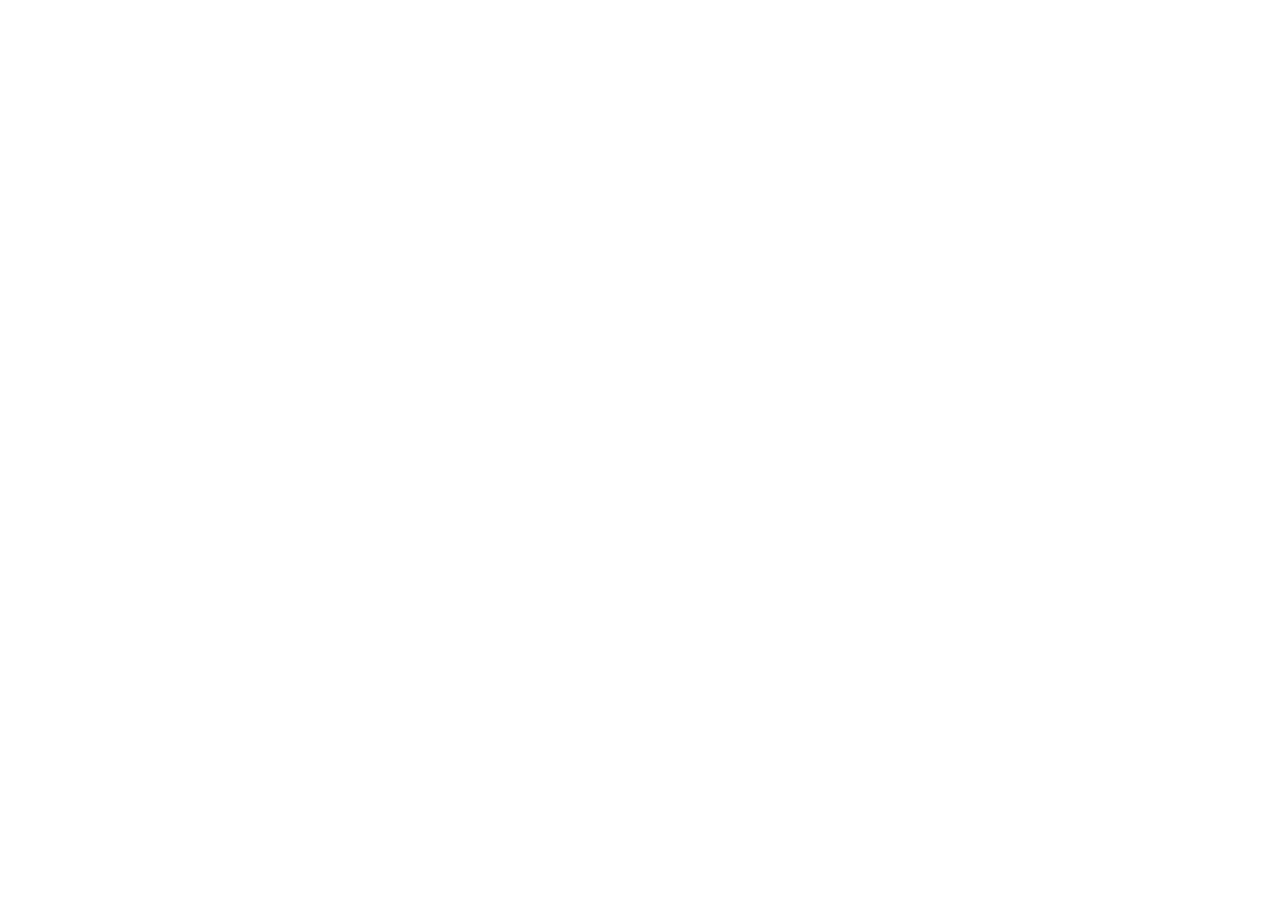
==== library.html @ 7347f36c "creation of all files" ====
<!DOCTYPE html>
<html lang="en">
<head>
    <meta charset="UTF-8">
    <meta name="viewport" content="width=device-width, initial-scale=1.0">
    <title>musicfan101 Library - TrackRecord</title>
</head>
<body>

</body>
</html>
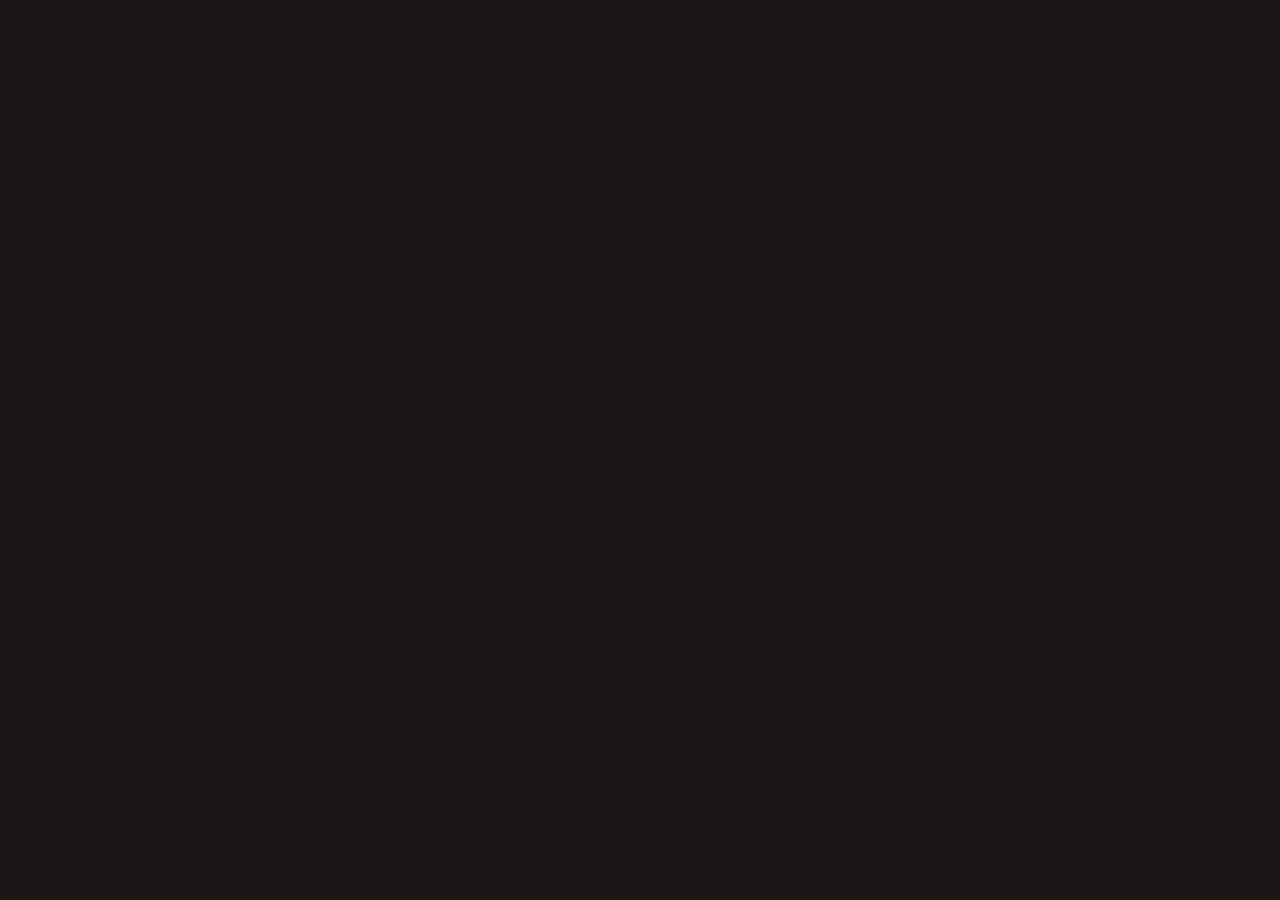
==== commit fa682d94: "adding links to all files" ====
--- a/library.html
+++ b/library.html
@@ -4,6 +4,10 @@
     <meta charset="UTF-8">
     <meta name="viewport" content="width=device-width, initial-scale=1.0">
     <title>musicfan101 Library - TrackRecord</title>
+    <link rel="stylesheet" href="style.css">
+    <link rel="preconnect" href="https://fonts.googleapis.com">
+    <link rel="preconnect" href="https://fonts.gstatic.com" crossorigin>
+    <link href="https://fonts.googleapis.com/css2?family=Bungee&family=Cormorant+Garamond:ital,wght@0,300..700;1,300..700&display=swap" rel="stylesheet">
 </head>
 <body>
 
--- a/style.css
+++ b/style.css
@@ -0,0 +1,503 @@
+
+/* Global styling */
+* {
+    box-sizing: border-box;
+}
+
+body {
+    margin: 0;
+    background-color: #1D1616;
+    color: #F5F7FA;
+}
+
+/* Header */
+header {
+    background-color: #242B36;
+    font-family: "Bungee", sans-serif;
+    padding: 15px 5%;
+    display: flex;
+    justify-content: space-between;
+    align-items: center;
+}
+
+/* TrackRecord title */
+header h1 {
+    margin: 0;
+    font-size: 28px;
+}
+
+header h1 a {
+    color: #D84040;
+    text-decoration: none;
+}
+
+/* Navigation */
+#headernav ul {
+    display: flex;
+    gap: 25px;
+    list-style: none;
+    padding: 0;
+    margin: 0;
+}
+
+#headernav a {
+    color: #EEEEEE;
+    text-decoration: none;
+}
+
+#headernav a:hover {
+    color: #8E1616;
+    transition: color 0.3s ease;
+    transform: scale(1.15);
+}
+
+/* Main content */
+main {
+    padding: 40px 5%;
+}
+
+/* Homepage welcome section */
+main > img {
+    display: block;
+    max-width: 100%;
+    height: auto;
+    margin: 0 auto 30px;
+}
+
+#welcome {
+    display: flex;
+    flex-direction: column;
+    background-image:
+        linear-gradient(
+            rgba(0, 0, 0, 0.4),
+            rgba(0, 0, 0, 0.4)
+        ),
+        url("images/trackrecordwelcome.jpg");
+
+    background-size: cover;
+    background-position: center;
+    background-repeat: no-repeat;
+
+    text-align: center;
+    padding: 100px 20px;
+    border-radius: 10px;
+    text-align: center;
+    font-family: "Cormorant Garamond", serif;
+    font-weight: 700;
+    padding: 400px 10px 20px;
+}
+#welcome p {
+    color: #EEEEEE;
+    font-size: 22px;
+    line-height: 1.6;
+    margin: 0;
+}
+#register-button {
+    margin-top: 10px;
+    background-color: #D84040;
+    border: solid 2px #1D1616;
+    border-radius: 10px;
+    width: fit-content;
+    padding: 10px 20px;
+    align-self: center;
+}
+#register-button:hover {
+    background-color: #8E1616;
+    transition: background-color 0.3s ease;
+}
+#register-button a {
+    color: #EEEEEE;
+    text-decoration: none;
+    font-size: 15px;
+    font-family: "sans-serif", sans-serif;
+}
+#song-gallery h2{
+    margin-top: 40px;
+    font-family: "Bungee", sans-serif;
+    margin-bottom: 0px;
+}
+#song-gallery p {
+    font-family: "Cormorant Garamond", serif;
+    font-weight: 400;
+    font-size: 18px;
+    margin-bottom: 20px;
+    margin-top: 0px;
+}
+
+/* Featured Reviews Gallery */
+.gallery-grid {
+    display: flex;
+    justify-content: center;
+    flex-wrap: wrap;
+    gap: 20px;
+    margin-top: 30px;
+}
+
+/* Smaller song cards */
+.song-card {
+    background-color: #2D2020;
+    width: 190px;
+    padding: 12px;
+    border-radius: 10px;
+    text-align: center;
+}
+
+/* Smaller album covers */
+.song-card img {
+    width: 140px;
+    height: 140px;
+    object-fit: cover;
+    border-radius: 6px;
+}
+
+/* Song information */
+.song-card h3 {
+    font-size: 15px;
+    margin-bottom: 5px;
+}
+
+.song-card .artist {
+    font-size: 13px;
+    color: #AAAAAA;
+}
+
+.song-card .rating {
+    font-size: 20px;
+    color: #D84040;
+}
+
+.song-card .review {
+    font-size: 12px;
+    color: #CCCCCC;
+    font-style: italic;
+}
+
+/* Song card hover animations */
+.song-card {
+    transition: transform 0.3s ease,
+                box-shadow 0.3s ease,
+                background-color 0.3s ease;
+}
+
+.song-card:hover {
+    transform: translateY(-8px);
+    background-color: #3A2525;
+    box-shadow: 0 8px 20px rgba(216, 64, 64, 0.25);
+}
+
+/* Album artwork animation */
+.song-card img {
+    transition: transform 0.3s ease;
+}
+
+.song-card:hover img {
+    transform: scale(1.04);
+}
+
+#webuse {
+    margin-top: 40px;
+}
+#webuse p {
+    font-family: "Cormorant Garamond", serif;
+    font-weight: 700;
+    font-size: 20px;
+    margin-bottom: 20px;
+    margin-top: 0px;
+}
+/* Arrange feature cards into 3 columns */
+#webuse ul {
+    display: grid;
+    grid-template-columns: repeat(3, minmax(0, 1fr));
+    gap: 12px;
+
+    list-style: none;
+    padding: 0;
+    margin: 0;
+}
+
+/* Individual feature cards */
+#webuse li {
+    display: flex;
+    align-items: center;
+    gap: 20px;
+
+    background-color: #425363;
+    padding: 25px;
+    border-radius: 4px;
+    min-height: 125px;
+}
+
+/* Feature icons */
+.feature-icon {
+    font-size: 36px;
+    flex-shrink: 0;
+    width: 55px;
+    text-align: center;
+}
+
+/* Feature descriptions */
+#webuse li span:last-child {
+    color: #EEEEEE;
+    font-size: 17px;
+    line-height: 1.5;
+}
+
+/* Feature box hover animations */
+#webuse li {
+    transition: transform 0.3s ease, background-color 0.3s ease, box-shadow 0.3s ease;
+}
+
+#webuse li:hover {
+    transform: translateY(-5px);
+    background-color: #3b4a59;
+    box-shadow: 0 6px 15px #34424f;
+}
+
+/* Feature icon animation */
+.feature-icon {
+    transition: transform 0.3s ease;
+}
+
+#webuse li:hover .feature-icon {
+    transform: scale(1.15);
+}
+
+/* Footer */
+
+/* Footer navigation */
+footer {
+    background-color: #242B36;
+    padding: 30px 5%;
+    text-align: center;
+    font-family: "Cormorant Garamond", serif;
+}
+#footernav ul {
+    display: flex;
+    justify-content: center;
+    flex-wrap: wrap;
+    gap: 20px;
+    list-style: none;
+    padding: 0;
+}
+
+#footernav a {
+    color: #EEEEEE;
+    text-decoration: none;
+    font-family: "Cormorant Garamond", serif;
+}
+
+#footernav a:hover {
+    color: #D84040;
+}
+/* Tablet */
+@media (min-width: 700px) and (max-width: 1024px) {
+
+    /* Header and navigation */
+    header {
+        padding: 15px 3%;
+        gap: 20px;
+    }
+
+    header h1 {
+        font-size: 24px;
+    }
+
+    #headernav ul {
+        gap: 15px;
+        flex-wrap: wrap;
+        justify-content: flex-end;
+    }
+
+    #headernav a {
+        font-size: 13px;
+    }
+
+    /* Main content */
+    main {
+        padding: 30px 4%;
+    }
+
+    /* Welcome banner */
+    #welcome {
+        padding: 250px 20px 40px;
+        background-position: center;
+    }
+
+    #welcome p {
+        font-size: 20px;
+    }
+
+    /* Featured song reviews */
+    .gallery-grid {
+        justify-content: center;
+        gap: 15px;
+    }
+
+    .song-card {
+        width: 180px;
+    }
+
+    .song-card img {
+        width: 100%;
+        height: auto;
+        aspect-ratio: 1 / 1;
+    }
+
+    /* Features section */
+    #webuse ul {
+        grid-template-columns: repeat(2, minmax(0, 1fr));
+    }
+
+    #webuse li {
+        padding: 20px;
+        min-height: 110px;
+    }
+}
+
+
+/* Mobile */
+@media (max-width: 600px) {
+
+    /* Header */
+    header {
+        flex-direction: column;
+        padding: 15px 10px;
+        text-align: center;
+        gap: 15px;
+    }
+
+    header h1 {
+        font-size: 24px;
+    }
+
+    /* Navigation */
+    #headernav ul {
+        display: flex;
+        flex-wrap: wrap;
+        justify-content: center;
+        gap: 10px 15px;
+    }
+
+    #headernav a {
+        font-size: 11px;
+    }
+
+    /* Main content */
+    main {
+        padding: 15px;
+    }
+
+    /* Welcome banner */
+    #welcome {
+        padding: 120px 15px 30px;
+        background-size: cover;
+        background-position: center;
+        border-radius: 6px;
+    }
+
+    #welcome p {
+        font-size: 17px;
+        line-height: 1.4;
+        margin-bottom: 8px;
+    }
+
+    /* Registration button */
+    #register-button {
+        text-align: center;
+        margin: 25px 0;
+    }
+
+    #register-button .button {
+        display: inline-block;
+        padding: 12px 20px;
+        font-size: 14px;
+    }
+
+    /* Featured reviews */
+    #song-gallery {
+        margin-top: 30px;
+    }
+
+    #song-gallery h2 {
+        font-size: 23px;
+    }
+
+    .gallery-grid {
+        display: grid;
+        grid-template-columns: repeat(2, minmax(0, 1fr));
+        gap: 10px;
+    }
+
+    .song-card {
+        width: 100%;
+        padding: 10px;
+    }
+
+    .song-card img {
+        width: 100%;
+        height: auto;
+        aspect-ratio: 1 / 1;
+        object-fit: cover;
+    }
+
+    .song-card h3 {
+        font-size: 14px;
+    }
+
+    .song-card .artist {
+        font-size: 12px;
+    }
+
+    .song-card .rating {
+        font-size: 17px;
+    }
+
+    .song-card .review {
+        font-size: 11px;
+    }
+
+    /* TrackRecord features */
+    #webuse {
+        margin: 40px auto;
+    }
+
+    #webuse h2 {
+        font-size: 17px;
+    }
+
+    #webuse ul {
+        grid-template-columns: 1fr;
+        gap: 10px;
+    }
+
+    #webuse li {
+        min-height: 85px;
+        padding: 15px;
+        gap: 12px;
+    }
+
+    .feature-icon {
+        font-size: 28px;
+        width: 40px;
+    }
+
+    #webuse li span:last-child {
+        font-size: 15px;
+    }
+
+    /* Footer */
+    footer {
+        padding: 20px 10px;
+        text-align: center;
+    }
+
+    #footernav ul {
+        flex-wrap: wrap;
+        justify-content: center;
+        gap: 12px;
+    }
+
+    #footernav a {
+        font-size: 12px;
+    }
+}
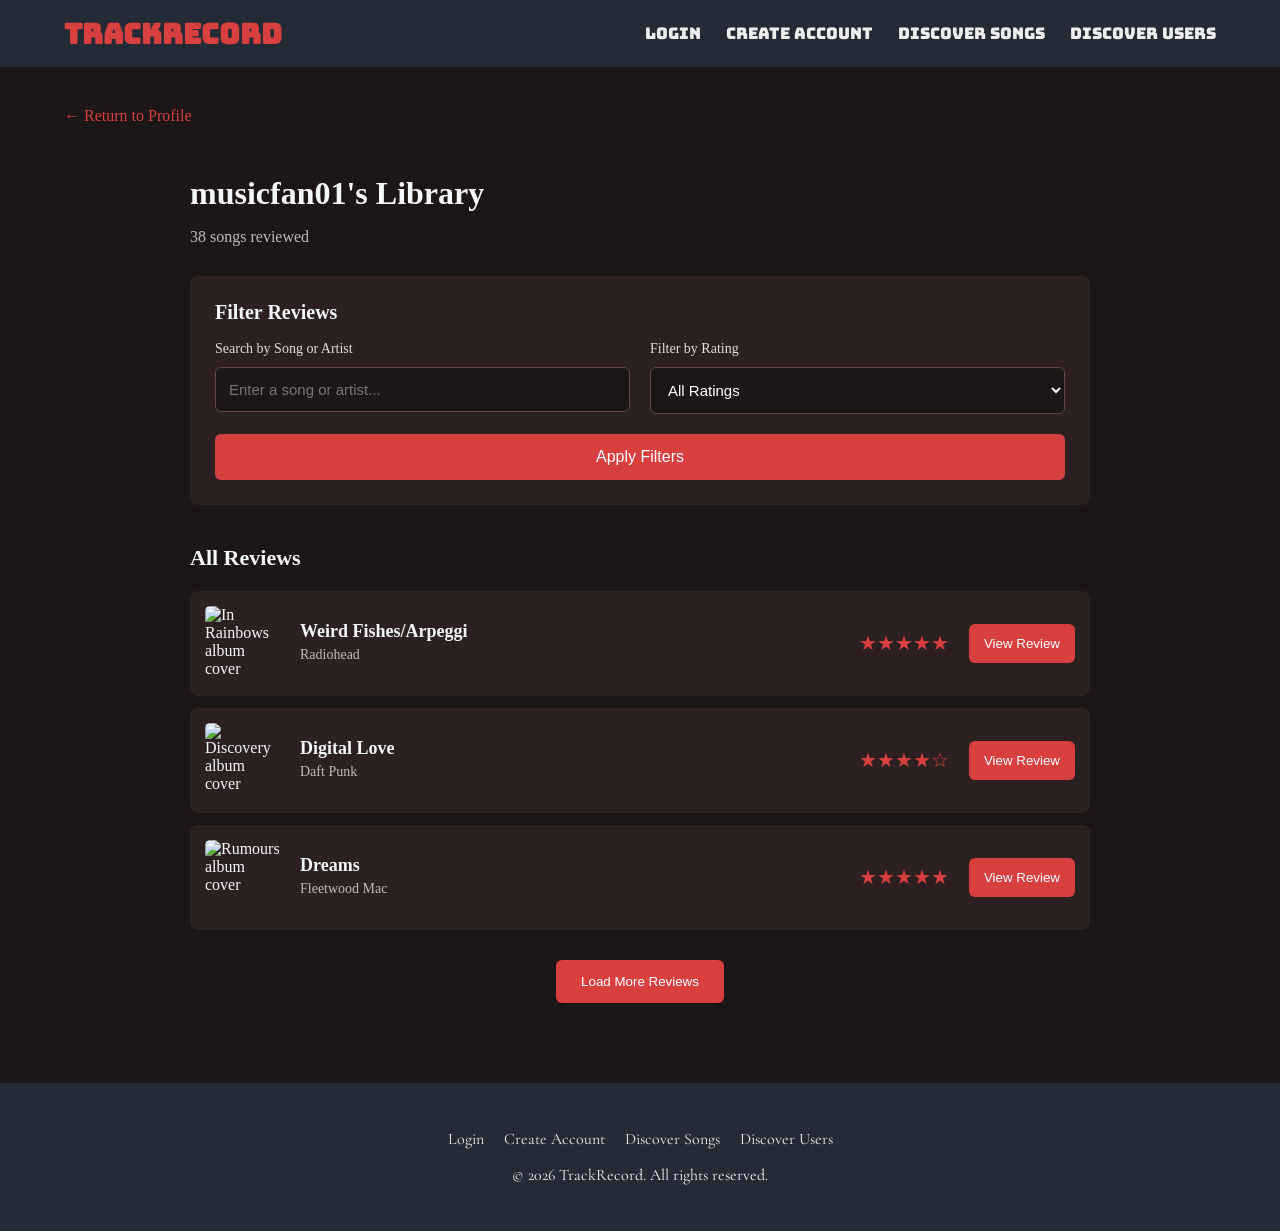
==== commit e13770b2: "library setup" ====
--- a/library.html
+++ b/library.html
@@ -1,15 +1,171 @@
 <!DOCTYPE html>
 <html lang="en">
+
 <head>
     <meta charset="UTF-8">
     <meta name="viewport" content="width=device-width, initial-scale=1.0">
-    <title>musicfan101 Library - TrackRecord</title>
+    <title>Music Library - TrackRecord</title>
     <link rel="stylesheet" href="style.css">
     <link rel="preconnect" href="https://fonts.googleapis.com">
     <link rel="preconnect" href="https://fonts.gstatic.com" crossorigin>
-    <link href="https://fonts.googleapis.com/css2?family=Bungee&family=Cormorant+Garamond:ital,wght@0,300..700;1,300..700&display=swap" rel="stylesheet">
+    <link
+        href="https://fonts.googleapis.com/css2?family=Bungee&family=Cormorant+Garamond:ital,wght@0,300..700;1,300..700&display=swap"
+        rel="stylesheet">
 </head>
+
 <body>
+    <header>
+        <h1><a href="index.html">TrackRecord</a></h1>
 
+        <nav id="headernav">
+            <ul>
+                <li><a href="login.html">Login</a></li>
+                <li><a href="register.html">Create Account</a></li>
+                <li><a href="songs.html">Discover Songs</a></li>
+                <li><a href="users.html">Discover Users</a></li>
+            </ul>
+        </nav>
+    </header>
+
+    <main>
+        <a href="profile.html" class="return-button">
+            ← Return to Profile
+        </a>
+        <!-- Library heading -->
+        <section id="library-header">
+            <h2>musicfan01's Library</h2>
+            <p>38 songs reviewed</p>
+        </section>
+
+        <!-- Library filters -->
+        <section id="library-filters">
+            <h2>Filter Reviews</h2>
+
+            <form id="filter-form">
+                <div class="filter-fields">
+                    <div class="filter-group">
+                        <label for="library-search">
+                            Search by Song or Artist
+                        </label>
+
+                        <input type="search" id="library-search" placeholder="Enter a song or artist...">
+                    </div>
+
+                    <div class="filter-group">
+                        <label for="rating-filter">
+                            Filter by Rating
+                        </label>
+
+                        <select id="rating-filter">
+                            <option value="all">All Ratings</option>
+                            <option value="5">5 Stars</option>
+                            <option value="4">4 Stars</option>
+                            <option value="3">3 Stars</option>
+                            <option value="2">2 Stars</option>
+                            <option value="1">1 Star</option>
+                        </select>
+                    </div>
+                </div>
+                <button type="submit" id="apply-filters">
+                    Apply Filters
+                </button>
+            </form>
+        </section>
+
+        <!-- Library reviews -->
+        <section id="library-reviews">
+            <h2>All Reviews</h2>
+
+            <div class="song-list">
+
+                <!-- Review 1 -->
+                <article class="song-row">
+                    <img src="https://is1-ssl.mzstatic.com/image/thumb/Music126/v4/dd/50/c7/dd50c790-99ac-d3d0-5ab8-e3891fb8fd52/634904032463.png/100x100bb.jpg"
+                        alt="In Rainbows album cover" class="song-artwork">
+
+                    <div class="song-info">
+                        <h3>Weird Fishes/Arpeggi</h3>
+                        <p>Radiohead</p>
+                    </div>
+
+                    <span class="library-rating" aria-label="5 out of 5 stars">
+                        ★★★★★
+                    </span>
+
+                    <button type="button" class="view-review">
+                        View Review
+                    </button>
+                </article>
+
+                <!-- Review 2 -->
+                <article class="song-row">
+                    <img src="https://is1-ssl.mzstatic.com/image/thumb/Music221/v4/fd/4a/77/fd4a77db-0ebc-d043-41a2-f32fa1bb0fb4/dj.qrikkdwj.jpg/100x100bb.jpg"
+                        alt="Discovery album cover" class="song-artwork">
+
+                    <div class="song-info">
+                        <h3>Digital Love</h3>
+                        <p>Daft Punk</p>
+                    </div>
+
+                    <span class="library-rating" aria-label="4 out of 5 stars">
+                        ★★★★☆
+                    </span>
+
+                    <button type="button" class="view-review">
+                        View Review
+                    </button>
+                </article>
+
+                <!-- Review 3 -->
+                <article class="song-row">
+                    <img src="https://is1-ssl.mzstatic.com/image/thumb/Music124/v4/4d/13/ba/4d13bac3-d3d5-7581-2c74-034219eadf2b/081227970949.jpg/100x100bb.jpg"
+                        alt="Rumours album cover" class="song-artwork">
+
+                    <div class="song-info">
+                        <h3>Dreams</h3>
+                        <p>Fleetwood Mac</p>
+                    </div>
+
+                    <span class="library-rating" aria-label="5 out of 5 stars">
+                        ★★★★★
+                    </span>
+
+                    <button type="button" class="view-review">
+                        View Review
+                    </button>
+                </article>
+
+            </div>
+
+            <button type="button" id="load-more">
+                Load More Reviews
+            </button>
+        </section>
+
+        <dialog id="review-dialog">
+            <h2 id="detail-title">Song Title</h2>
+            <p id="detail-artist">Artist</p>
+            <p id="detail-rating">★★★★★</p>
+            <p id="detail-review">Written review goes here.</p>
+
+            <button type="button" id="close-review">
+                Close
+            </button>
+        </dialog>
+    </main>
+
+    <footer>
+        <nav id="footernav">
+            <ul>
+                <li><a href="login.html">Login</a></li>
+                <li><a href="register.html">Create Account</a></li>
+                <li><a href="songs.html">Discover Songs</a></li>
+                <li><a href="users.html">Discover Users</a></li>
+            </ul>
+        </nav>
+
+        <p>&copy; 2026 TrackRecord. All rights reserved.</p>
+    </footer>
 </body>
+
 </html>
--- a/style.css
+++ b/style.css
@@ -1,4 +1,3 @@
-
 /* Global styling */
 * {
     box-sizing: border-box;
@@ -57,7 +56,7 @@
 }
 
 /* Homepage welcome section */
-main > img {
+main>img {
     display: block;
     max-width: 100%;
     height: auto;
@@ -68,10 +67,8 @@
     display: flex;
     flex-direction: column;
     background-image:
-        linear-gradient(
-            rgba(0, 0, 0, 0.4),
-            rgba(0, 0, 0, 0.4)
-        ),
+        linear-gradient(rgba(0, 0, 0, 0.4),
+            rgba(0, 0, 0, 0.4)),
         url("images/trackrecordwelcome.jpg");
 
     background-size: cover;
@@ -86,12 +83,14 @@
     font-weight: 700;
     padding: 400px 10px 20px;
 }
+
 #welcome p {
     color: #EEEEEE;
     font-size: 22px;
     line-height: 1.6;
     margin: 0;
 }
+
 #register-button {
     margin-top: 10px;
     background-color: #D84040;
@@ -101,21 +100,25 @@
     padding: 10px 20px;
     align-self: center;
 }
+
 #register-button:hover {
     background-color: #8E1616;
     transition: background-color 0.3s ease;
 }
+
 #register-button a {
     color: #EEEEEE;
     text-decoration: none;
     font-size: 15px;
     font-family: "sans-serif", sans-serif;
 }
-#song-gallery h2{
+
+#song-gallery h2 {
     margin-top: 40px;
     font-family: "Bungee", sans-serif;
     margin-bottom: 0px;
 }
+
 #song-gallery p {
     font-family: "Cormorant Garamond", serif;
     font-weight: 400;
@@ -175,8 +178,8 @@
 /* Song card hover animations */
 .song-card {
     transition: transform 0.3s ease,
-                box-shadow 0.3s ease,
-                background-color 0.3s ease;
+        box-shadow 0.3s ease,
+        background-color 0.3s ease;
 }
 
 .song-card:hover {
@@ -197,6 +200,7 @@
 #webuse {
     margin-top: 40px;
 }
+
 #webuse p {
     font-family: "Cormorant Garamond", serif;
     font-weight: 700;
@@ -204,6 +208,7 @@
     margin-bottom: 20px;
     margin-top: 0px;
 }
+
 /* Arrange feature cards into 3 columns */
 #webuse ul {
     display: grid;
@@ -262,6 +267,602 @@
     transform: scale(1.15);
 }
 
+/* Login page */
+#login,
+#register {
+    background-color: #2D2020;
+    max-width: 450px;
+    margin: 60px auto;
+    padding: 40px;
+    border-radius: 12px;
+    text-align: center;
+}
+
+#login h2,
+#register h2 {
+    font-size: 32px;
+    margin-bottom: 10px;
+}
+
+#login>p,
+#register>p {
+    color: #BBBBBB;
+}
+
+/* Login form */
+#login-form,
+#register-form {
+    display: flex;
+    flex-direction: column;
+    text-align: left;
+    gap: 12px;
+    margin-top: 30px;
+}
+
+#login-form label,
+#register-form label {
+    color: #EEEEEE;
+    font-size: 15px;
+    font-weight: bold;
+}
+
+#login-form input,
+#register-form input {
+    background-color: #1D1616;
+    color: #FFFFFF;
+    border: 1px solid #664444;
+    border-radius: 6px;
+    padding: 13px;
+    font-size: 15px;
+}
+
+#login-form input:focus,
+#register-form input:focus {
+    outline: 2px solid #D84040;
+    outline-offset: 1px;
+}
+
+#login-form button,
+#register-form button {
+    background-color: #D84040;
+    color: white;
+    border: none;
+    border-radius: 6px;
+    padding: 14px;
+    font-size: 16px;
+    cursor: pointer;
+    margin-top: 10px;
+    transition: background-color 0.3s ease;
+}
+
+#login-form button:hover,
+#register-form button:hover {
+    background-color: #A52A2A;
+}
+
+/* Create account link */
+.account-link {
+    margin-top: 25px;
+    font-size: 14px;
+}
+
+.account-link a {
+    color: #D84040;
+    text-decoration: none;
+}
+
+.account-link a:hover {
+    text-decoration: underline;
+}
+
+/* Song discovery */
+#song-search,
+#user-search {
+    max-width: 900px;
+    margin: 30px auto 50px;
+    text-align: center;
+}
+
+#song-search h2,
+#user-search h2 {
+    font-size: 32px;
+    margin-bottom: 10px;
+}
+
+#song-search p,
+#user-search p {
+    color: #BBBBBB;
+    margin-bottom: 30px;
+}
+
+/* Search form */
+#search-form,
+#user-search-form {
+    display: flex;
+    gap: 10px;
+    width: 100%;
+}
+
+#song-input,
+#user-input {
+    flex: 1;
+    min-width: 0;
+    padding: 15px;
+    background-color: #2D2020;
+    color: #FFFFFF;
+    border: 1px solid #664444;
+    border-radius: 6px;
+    font-size: 16px;
+}
+
+#song-input:focus,
+#user-input:focus {
+    outline: 2px solid #D84040;
+    outline-offset: 1px;
+}
+
+#search-form button,
+#user-search-form button {
+    background-color: #D84040;
+    color: white;
+    border: none;
+    border-radius: 6px;
+    padding: 15px 25px;
+    cursor: pointer;
+    transition: background-color 0.3s ease;
+}
+
+#search-form button:hover,
+#user-search-form button:hover {
+    background-color: #A52A2A;
+}
+
+/* Search results section */
+#search-results {
+    max-width: 900px;
+    margin: 0 auto;
+}
+
+#search-results h2 {
+    font-size: 22px;
+    margin-bottom: 20px;
+}
+
+.song-list {
+    display: flex;
+    flex-direction: column;
+    gap: 12px;
+}
+
+.song-row {
+    display: flex;
+    align-items: center;
+    gap: 20px;
+    background-color: #2D2020;
+    padding: 15px;
+    border-radius: 8px;
+    transition: background-color 0.3s ease;
+}
+
+.song-row:hover {
+    background-color: #3A2929;
+}
+
+.song-artwork {
+    width: 75px;
+    height: 75px;
+    object-fit: cover;
+    border-radius: 5px;
+    flex-shrink: 0;
+}
+
+.song-info {
+    flex: 1;
+    min-width: 0;
+}
+
+.song-info h3 {
+    margin: 0 0 5px;
+    font-size: 18px;
+}
+
+.song-info p {
+    margin: 3px 0;
+    color: #BBBBBB;
+    font-size: 14px;
+}
+
+.add-review {
+    background-color: #D84040;
+    color: white;
+    font-size: 28px;
+    border: none;
+    border-radius: 6px;
+    width: 45px;
+    height: 45px;
+    flex-shrink: 0;
+    cursor: pointer;
+    transition: background-color 0.3s ease,
+        transform 0.3s ease;
+}
+
+.add-review:hover {
+    background-color: #A52A2A;
+    transform: scale(1.08);
+}
+
+/* User search results */
+#user-results {
+    max-width: 900px;
+    margin: 0 auto;
+}
+
+#user-results h2 {
+    font-size: 22px;
+    margin-bottom: 20px;
+}
+
+.user-list {
+    display: flex;
+    flex-direction: column;
+    gap: 12px;
+}
+
+.user-row {
+    display: flex;
+    align-items: center;
+    gap: 20px;
+    background-color: #2D2020;
+    padding: 15px;
+    border-radius: 8px;
+    transition: background-color 0.3s ease;
+}
+
+.user-row:hover {
+    background-color: #3A2929;
+}
+
+/* Profile avatar */
+.user-avatar {
+    width: 65px;
+    height: 65px;
+    background-color: #483535;
+    border-radius: 50%;
+    display: flex;
+    justify-content: center;
+    align-items: center;
+    font-size: 30px;
+    flex-shrink: 0;
+}
+
+/* User information */
+.user-info {
+    flex: 1;
+    min-width: 0;
+}
+
+.user-info h3 {
+    margin: 0 0 8px;
+    font-size: 18px;
+    overflow-wrap: anywhere;
+}
+
+.user-info p {
+    color: #BBBBBB;
+    font-size: 14px;
+    margin: 0;
+}
+
+/* View Profile button */
+.view-profile {
+    display: inline-block;
+    background-color: #D84040;
+    color: #FFFFFF;
+    text-decoration: none;
+    padding: 12px 18px;
+    border-radius: 6px;
+    font-size: 14px;
+    white-space: nowrap;
+    transition: background-color 0.3s ease,
+        transform 0.3s ease;
+}
+
+.view-profile:hover {
+    background-color: #A52A2A;
+    transform: scale(1.05);
+}
+
+#user-message {
+    color: #D84040;
+    margin-top: 20px;
+}
+
+/* Profile header */
+#profile-header {
+    max-width: 1000px;
+    margin: 30px auto;
+    display: flex;
+    align-items: center;
+    gap: 25px;
+}
+
+.profile-avatar {
+    width: 100px;
+    height: 100px;
+    background-color: #483535;
+    border-radius: 50%;
+    display: flex;
+    align-items: center;
+    justify-content: center;
+    font-size: 45px;
+    flex-shrink: 0;
+}
+
+.profile-info h2 {
+    font-size: 30px;
+    margin: 0 0 10px;
+}
+
+.profile-info p {
+    color: #BBBBBB;
+    margin: 0;
+}
+
+/* Profile statistics */
+#profile-stats {
+    max-width: 1000px;
+    margin: 30px auto 50px;
+    display: grid;
+    grid-template-columns: repeat(2, 1fr);
+    gap: 20px;
+}
+
+.stat-box {
+    background-color: #2D2020;
+    text-align: center;
+    padding: 25px;
+    border-radius: 8px;
+}
+
+.stat-box h3 {
+    font-size: 32px;
+    margin: 0 0 10px;
+    color: #FFFFFF;
+}
+
+.stat-box p {
+    color: #BBBBBB;
+    margin: 0;
+    font-size: 15px;
+}
+
+/* Recent reviews */
+#recent-reviews {
+    max-width: 1000px;
+    margin: 0 auto 60px;
+}
+
+#recent-reviews h2 {
+    font-size: 24px;
+    margin-bottom: 10px;
+}
+
+#recent-reviews>p {
+    color: #BBBBBB;
+}
+
+/* View Library button */
+.library-button {
+    display: block;
+    width: fit-content;
+    margin: 30px auto 0;
+    padding: 14px 25px;
+    background-color: #D84040;
+    color: #FFFFFF;
+    text-decoration: none;
+    border-radius: 6px;
+    transition: background-color 0.3s ease,
+        transform 0.3s ease;
+}
+
+.library-button:hover {
+    background-color: #A52A2A;
+    transform: translateY(-3px);
+}
+
+/* Library heading */
+#library-header {
+    max-width: 900px;
+    margin: 30px auto;
+}
+
+#library-header h2 {
+    font-size: 32px;
+    margin-bottom: 10px;
+}
+
+#library-header p {
+    color: #BBBBBB;
+}
+
+/* Library filters */
+#library-filters {
+    max-width: 900px;
+    margin: 30px auto;
+    background-color: #2D2020;
+    padding: 25px;
+    border-radius: 8px;
+}
+
+#library-filters h2 {
+    font-size: 20px;
+    margin-top: 0;
+}
+
+#filter-form {
+    display: flex;
+    gap: 20px;
+}
+
+.filter-group {
+    display: flex;
+    flex-direction: column;
+    gap: 10px;
+    flex: 1;
+    min-width: 0;
+}
+
+.filter-group label {
+    color: #DDDDDD;
+    font-size: 14px;
+}
+
+.filter-group input,
+.filter-group select {
+    width: 100%;
+    padding: 13px;
+    background-color: #1D1616;
+    color: #FFFFFF;
+    border: 1px solid #664444;
+    border-radius: 6px;
+    font-size: 15px;
+}
+
+.filter-group input:focus,
+.filter-group select:focus {
+    outline: 2px solid #D84040;
+    outline-offset: 1px;
+}
+#filter-form {
+    display: flex;
+    flex-direction: column;
+    gap: 20px;
+}
+
+.filter-fields {
+    display: flex;
+    gap: 20px;
+}
+
+#apply-filters {
+    width: 100%;
+    padding: 14px;
+    background-color: #D84040;
+    color: #FFFFFF;
+    border: none;
+    border-radius: 6px;
+    font-size: 16px;
+    cursor: pointer;
+    transition: background-color 0.3s ease;
+}
+
+#apply-filters:hover {
+    background-color: #A52A2A;
+}
+/* Library reviews */
+#library-reviews {
+    max-width: 900px;
+    margin: 40px auto;
+}
+
+#library-reviews h2 {
+    font-size: 22px;
+    margin-bottom: 20px;
+}
+
+.library-rating {
+    color: #D84040;
+    font-size: 20px;
+    white-space: nowrap;
+    flex-shrink: 0;
+}
+
+/* View Review button */
+.view-review {
+    background-color: #D84040;
+    color: #FFFFFF;
+    border: none;
+    border-radius: 6px;
+    padding: 12px 15px;
+    cursor: pointer;
+    white-space: nowrap;
+    transition: background-color 0.3s ease;
+}
+
+.view-review:hover {
+    background-color: #A52A2A;
+}
+
+/* Load More button */
+#load-more {
+    display: block;
+    margin: 30px auto 0;
+    padding: 14px 25px;
+    background-color: #D84040;
+    color: #FFFFFF;
+    border: none;
+    border-radius: 6px;
+    cursor: pointer;
+    transition: background-color 0.3s ease;
+}
+
+#load-more:hover {
+    background-color: #A52A2A;
+}
+
+/* Review detail popup */
+#review-dialog {
+    width: min(90%, 500px);
+    background-color: #2D2020;
+    color: #FFFFFF;
+    border: 1px solid #664444;
+    border-radius: 10px;
+    padding: 30px;
+}
+
+#review-dialog::backdrop {
+    background-color: rgba(0, 0, 0, 0.75);
+}
+
+#detail-rating {
+    color: #D84040;
+    font-size: 22px;
+}
+
+#detail-review {
+    color: #CCCCCC;
+    line-height: 1.6;
+    white-space: pre-wrap;
+}
+
+#close-review {
+    background-color: #D84040;
+    color: #FFFFFF;
+    border: none;
+    padding: 10px 20px;
+    border-radius: 6px;
+    cursor: pointer;
+}
+
+#close-review:hover {
+    background-color: #A52A2A;
+}
+/* Return to Profile Button */
+.return-button {
+    display: inline-block;
+    color: #D84040;
+    text-decoration: none;
+    font-size: 16px;
+    margin-bottom: 20px;
+    transition: color 0.3s ease,
+                transform 0.3s ease;
+}
+
+.return-button:hover {
+    color: #FFFFFF;
+    transform: translateX(-5px);
+}
+
 /* Footer */
 
 /* Footer navigation */
@@ -271,6 +872,7 @@
     text-align: center;
     font-family: "Cormorant Garamond", serif;
 }
+
 #footernav ul {
     display: flex;
     justify-content: center;
@@ -289,6 +891,7 @@
 #footernav a:hover {
     color: #D84040;
 }
+
 /* Tablet */
 @media (min-width: 700px) and (max-width: 1024px) {
 
@@ -351,6 +954,28 @@
     #webuse li {
         padding: 20px;
         min-height: 110px;
+    }
+
+    #profile-header {
+        gap: 15px;
+    }
+
+    .profile-avatar {
+        width: 75px;
+        height: 75px;
+        font-size: 35px;
+    }
+
+    .profile-info h2 {
+        font-size: 24px;
+    }
+
+    #profile-stats {
+        gap: 12px;
+    }
+
+    .stat-box {
+        padding: 20px 10px;
     }
 }
 
@@ -485,6 +1110,129 @@
         font-size: 15px;
     }
 
+    #login,
+    #register {
+        margin: 30px auto;
+        padding: 25px 20px;
+    }
+
+    #login h2,
+    #register h2 {
+        font-size: 26px;
+    }
+
+    #login-form input,
+    #register-form input {
+        width: 100%;
+    }
+
+    #profile-header {
+        flex-direction: column;
+        text-align: center;
+    }
+
+    #song-search,
+    #search-results {
+        max-width: 100%;
+    }
+
+    #song-search {
+        margin: 20px auto 35px;
+    }
+
+    #song-search h2 {
+        font-size: 26px;
+    }
+
+    #search-form {
+        flex-direction: column;
+    }
+
+    #search-form button {
+        width: 100%;
+    }
+
+    #song-input {
+        width: 100%;
+    }
+
+    .song-row {
+        gap: 12px;
+        padding: 12px;
+    }
+
+    .song-artwork {
+        width: 60px;
+        height: 60px;
+    }
+
+    .song-info h3 {
+        font-size: 16px;
+    }
+
+    .song-info p {
+        font-size: 13px;
+    }
+
+    .add-review {
+        width: 40px;
+        height: 40px;
+        font-size: 24px;
+    }
+
+    #user-search-form {
+        flex-direction: column;
+    }
+
+    #user-search-form button {
+        width: 100%;
+    }
+
+    .user-row {
+        gap: 10px;
+        padding: 12px;
+    }
+
+    .user-avatar {
+        width: 45px;
+        height: 45px;
+        font-size: 22px;
+    }
+
+    .user-info h3 {
+        font-size: 15px;
+    }
+
+    .user-info p {
+        font-size: 12px;
+    }
+
+    .view-profile {
+        padding: 10px;
+        font-size: 12px;
+    }
+
+    .profile-info h2 {
+        font-size: 22px;
+    }
+
+    .stat-box h3 {
+        font-size: 26px;
+    }
+
+    .stat-box p {
+        font-size: 12px;
+    }
+
+    #recent-reviews h2 {
+        font-size: 21px;
+    }
+
+    .library-button {
+        width: 100%;
+        text-align: center;
+    }
+
     /* Footer */
     footer {
         padding: 20px 10px;
